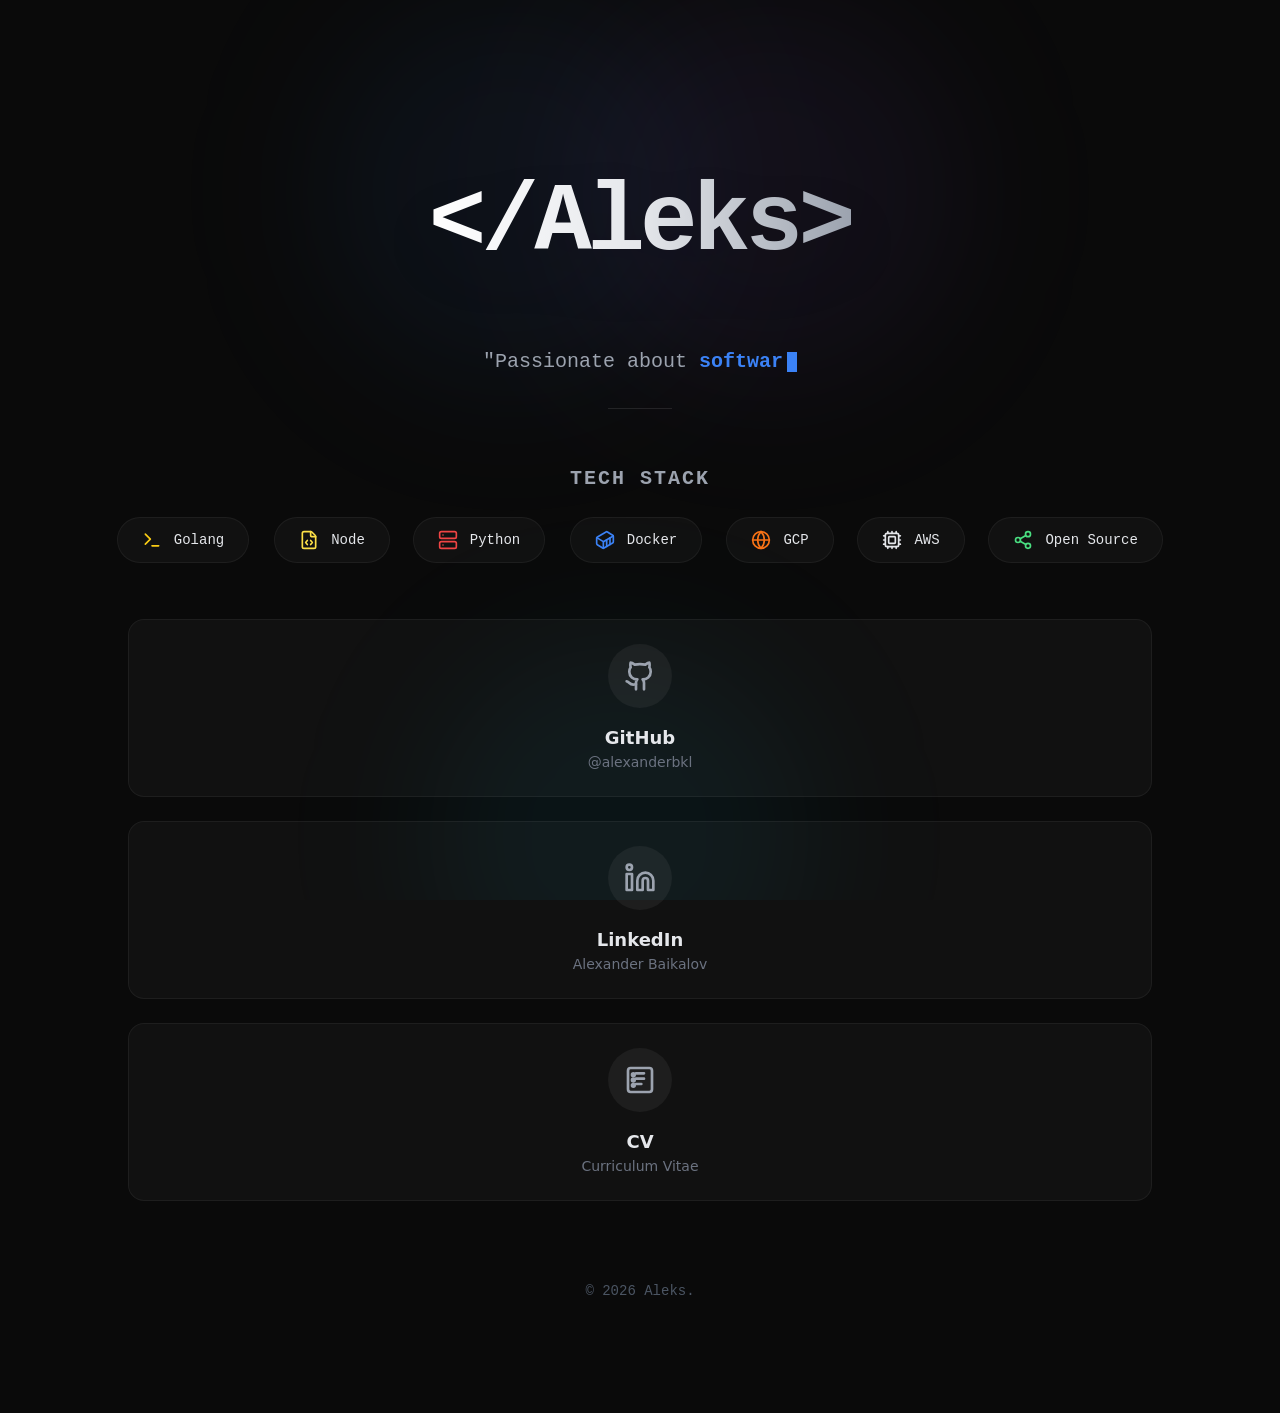
==== index.html @ 96518efe "newo test" ====
<!DOCTYPE html>
<html lang="es">

<head>
  <meta charset="UTF-8">
  <meta name="viewport" content="width=device-width, initial-scale=1.0">
  <title>Aleks Portfolio</title>
  <script type="module" crossorigin="" src="/assets/script.js"></script>
  <script src="https://static.newo.ai/newo-chat/web-chat.js" name="web-chat"
    data-client-secret="b5cf3642-c839-4ac0-8b54-b7b6371e38bf"></script>
  <link rel="stylesheet" crossorigin="" href="/assets/styles.css">
</head>

<body>
  <div id="root">
    <div
      class="min-h-screen w-full relative text-gray-100 selection:bg-primary/30 selection:text-white overflow-hidden font-sans">
      <div class="fixed inset-0 w-full h-full overflow-hidden -z-10 pointer-events-none">
        <div
          class="absolute top-0 left-1/4 w-96 h-96 bg-primary/20 rounded-full mix-blend-screen filter blur-3xl opacity-30 animate-blob">
        </div>
        <div
          class="absolute top-0 right-1/4 w-96 h-96 bg-secondary/20 rounded-full mix-blend-screen filter blur-3xl opacity-30 animate-blob animation-delay-2000">
        </div>
        <div
          class="absolute -bottom-32 left-1/3 w-96 h-96 bg-accent/20 rounded-full mix-blend-screen filter blur-3xl opacity-30 animate-blob animation-delay-4000">
        </div>
        <div
          class="absolute inset-0 bg-[url('https://grainy-gradients.vercel.app/noise.svg')] opacity-20 brightness-100 contrast-150">
        </div>
      </div>
      <main class="container mx-auto px-4 py-12 md:py-20 flex flex-col items-center min-h-screen">
        <div class="relative z-10 text-center max-w-4xl mx-auto animate-fade-in mb-8 mt-16 md:mt-24">
          <div class="flex flex-col items-center justify-center mb-6">
            <h1
              class="text-6xl md:text-8xl font-black tracking-tighter text-transparent bg-clip-text bg-gradient-to-r from-white via-gray-200 to-gray-400 font-mono filter drop-shadow-2xl">
              &lt;/Aleks&gt;</h1>
          </div>
          <div class="max-w-3xl mx-auto px-6 h-20 flex items-center justify-center">
            <div class="text-lg mt-auto md:text-xl font-light leading-relaxed"><span class="font-mono"><span
                  class="text-gray-400">"Passionate about </span><span class="text-primary font-bold">software architecture</span><span class="text-gray-400">, infrastructure </span><span
                  class="text-secondary font-bold">and everything that drives the tech world</span><span class="text-gray-400">."</span><span
                  class="animate-pulse inline-block w-2.5 h-5 bg-primary ml-1 align-middle"></span></span></div>
          </div>
        </div>
        <div class="w-16 h-px bg-white/10 mb-8"></div>
        <section class="w-full animate-slide-up relative z-10" style="animation-delay: 0.2s;">
          <div class="w-full py-6">
            <h3 class="text-xl font-semibold text-gray-400 mb-6 text-center uppercase tracking-widest text-sm font-mono">
              Tech Stack</h3>
            <div class="flex flex-wrap justify-center gap-4 md:gap-6">
              <div
                class="group relative flex items-center gap-3 px-6 py-3 rounded-full glass-card hover:bg-white/10 transition-all duration-300 hover:scale-105 cursor-default border-white/10"
                style="animation-delay: 0ms;"><svg xmlns="http://www.w3.org/2000/svg" width="24" height="24"
                  viewBox="0 0 24 24" fill="none" stroke="currentColor" stroke-width="2" stroke-linecap="round"
                  stroke-linejoin="round" class="lucide lucide-terminal w-5 h-5 text-yellow-400 group-hover:animate-pulse"
                  aria-hidden="true">
                  <path d="M12 19h8"></path>
                  <path d="m4 17 6-6-6-6"></path>
                </svg><span
                  class="text-gray-200 font-medium group-hover:text-white transition-colors font-mono text-sm">Python</span>
                <div
                  class="absolute inset-0 rounded-full bg-gradient-to-r from-transparent via-white/5 to-transparent opacity-0 group-hover:opacity-100 transition-opacity duration-500 pointer-events-none">
                </div>
              </div>
              <div
                class="group relative flex items-center gap-3 px-6 py-3 rounded-full glass-card hover:bg-white/10 transition-all duration-300 hover:scale-105 cursor-default border-white/10"
                style="animation-delay: 100ms;"><svg xmlns="http://www.w3.org/2000/svg" width="24" height="24"
                  viewBox="0 0 24 24" fill="none" stroke="currentColor" stroke-width="2" stroke-linecap="round"
                  stroke-linejoin="round"
                  class="lucide lucide-file-code w-5 h-5 text-yellow-300 group-hover:animate-pulse" aria-hidden="true">
                  <path
                    d="M6 22a2 2 0 0 1-2-2V4a2 2 0 0 1 2-2h8a2.4 2.4 0 0 1 1.704.706l3.588 3.588A2.4 2.4 0 0 1 20 8v12a2 2 0 0 1-2 2z">
                  </path>
                  <path d="M14 2v5a1 1 0 0 0 1 1h5"></path>
                  <path d="M10 12.5 8 15l2 2.5"></path>
                  <path d="m14 12.5 2 2.5-2 2.5"></path>
                </svg><span
                  class="text-gray-200 font-medium group-hover:text-white transition-colors font-mono text-sm">Javascript</span>
                <div
                  class="absolute inset-0 rounded-full bg-gradient-to-r from-transparent via-white/5 to-transparent opacity-0 group-hover:opacity-100 transition-opacity duration-500 pointer-events-none">
                </div>
              </div>
              <div
                class="group relative flex items-center gap-3 px-6 py-3 rounded-full glass-card hover:bg-white/10 transition-all duration-300 hover:scale-105 cursor-default border-white/10"
                style="animation-delay: 200ms;"><svg xmlns="http://www.w3.org/2000/svg" width="24" height="24"
                  viewBox="0 0 24 24" fill="none" stroke="currentColor" stroke-width="2" stroke-linecap="round"
                  stroke-linejoin="round" class="lucide lucide-globe w-5 h-5 text-orange-500 group-hover:animate-pulse"
                  aria-hidden="true">
                  <circle cx="12" cy="12" r="10"></circle>
                  <path d="M12 2a14.5 14.5 0 0 0 0 20 14.5 14.5 0 0 0 0-20"></path>
                  <path d="M2 12h20"></path>
                </svg><span
                  class="text-gray-200 font-medium group-hover:text-white transition-colors font-mono text-sm">Html</span>
                <div
                  class="absolute inset-0 rounded-full bg-gradient-to-r from-transparent via-white/5 to-transparent opacity-0 group-hover:opacity-100 transition-opacity duration-500 pointer-events-none">
                </div>
              </div>
              <div
                class="group relative flex items-center gap-3 px-6 py-3 rounded-full glass-card hover:bg-white/10 transition-all duration-300 hover:scale-105 cursor-default border-white/10"
                style="animation-delay: 300ms;"><svg xmlns="http://www.w3.org/2000/svg" width="24" height="24"
                  viewBox="0 0 24 24" fill="none" stroke="currentColor" stroke-width="2" stroke-linecap="round"
                  stroke-linejoin="round" class="lucide lucide-container w-5 h-5 text-blue-500 group-hover:animate-pulse"
                  aria-hidden="true">
                  <path
                    d="M22 7.7c0-.6-.4-1.2-.8-1.5l-6.3-3.9a1.72 1.72 0 0 0-1.7 0l-10.3 6c-.5.2-.9.8-.9 1.4v6.6c0 .5.4 1.2.8 1.5l6.3 3.9a1.72 1.72 0 0 0 1.7 0l10.3-6c.5-.3.9-1 .9-1.5Z">
                  </path>
                  <path d="M10 21.9V14L2.1 9.1"></path>
                  <path d="m10 14 11.9-6.9"></path>
                  <path d="M14 19.8v-8.1"></path>
                  <path d="M18 17.5V9.4"></path>
                </svg><span
                  class="text-gray-200 font-medium group-hover:text-white transition-colors font-mono text-sm">Docker</span>
                <div
                  class="absolute inset-0 rounded-full bg-gradient-to-r from-transparent via-white/5 to-transparent opacity-0 group-hover:opacity-100 transition-opacity duration-500 pointer-events-none">
                </div>
              </div>
              <div
                class="group relative flex items-center gap-3 px-6 py-3 rounded-full glass-card hover:bg-white/10 transition-all duration-300 hover:scale-105 cursor-default border-white/10"
                style="animation-delay: 400ms;"><svg xmlns="http://www.w3.org/2000/svg" width="24" height="24"
                  viewBox="0 0 24 24" fill="none" stroke="currentColor" stroke-width="2" stroke-linecap="round"
                  stroke-linejoin="round" class="lucide lucide-server w-5 h-5 text-red-500 group-hover:animate-pulse"
                  aria-hidden="true">
                  <rect width="20" height="8" x="2" y="2" rx="2" ry="2"></rect>
                  <rect width="20" height="8" x="2" y="14" rx="2" ry="2"></rect>
                  <line x1="6" x2="6.01" y1="6" y2="6"></line>
                  <line x1="6" x2="6.01" y1="18" y2="18"></line>
                </svg><span
                  class="text-gray-200 font-medium group-hover:text-white transition-colors font-mono text-sm">Golang</span>
                <div
                  class="absolute inset-0 rounded-full bg-gradient-to-r from-transparent via-white/5 to-transparent opacity-0 group-hover:opacity-100 transition-opacity duration-500 pointer-events-none">
                </div>
              </div>
              <div
                class="group relative flex items-center gap-3 px-6 py-3 rounded-full glass-card hover:bg-white/10 transition-all duration-300 hover:scale-105 cursor-default border-white/10"
                style="animation-delay: 500ms;"><svg xmlns="http://www.w3.org/2000/svg" width="24" height="24"
                  viewBox="0 0 24 24" fill="none" stroke="currentColor" stroke-width="2" stroke-linecap="round"
                  stroke-linejoin="round" class="lucide lucide-cpu w-5 h-5 text-gray-200 group-hover:animate-pulse"
                  aria-hidden="true">
                  <path d="M12 20v2"></path>
                  <path d="M12 2v2"></path>
                  <path d="M17 20v2"></path>
                  <path d="M17 2v2"></path>
                  <path d="M2 12h2"></path>
                  <path d="M2 17h2"></path>
                  <path d="M2 7h2"></path>
                  <path d="M20 12h2"></path>
                  <path d="M20 17h2"></path>
                  <path d="M20 7h2"></path>
                  <path d="M7 20v2"></path>
                  <path d="M7 2v2"></path>
                  <rect x="4" y="4" width="16" height="16" rx="2"></rect>
                  <rect x="8" y="8" width="8" height="8" rx="1"></rect>
                </svg><span
                  class="text-gray-200 font-medium group-hover:text-white transition-colors font-mono text-sm">Linux</span>
                <div
                  class="absolute inset-0 rounded-full bg-gradient-to-r from-transparent via-white/5 to-transparent opacity-0 group-hover:opacity-100 transition-opacity duration-500 pointer-events-none">
                </div>
              </div>
              <div
                class="group relative flex items-center gap-3 px-6 py-3 rounded-full glass-card hover:bg-white/10 transition-all duration-300 hover:scale-105 cursor-default border-white/10"
                style="animation-delay: 600ms;"><svg xmlns="http://www.w3.org/2000/svg" width="24" height="24"
                  viewBox="0 0 24 24" fill="none" stroke="currentColor" stroke-width="2" stroke-linecap="round"
                  stroke-linejoin="round"
                  class="lucide lucide-share2 lucide-share-2 w-5 h-5 text-green-400 group-hover:animate-pulse"
                  aria-hidden="true">
                  <circle cx="18" cy="5" r="3"></circle>
                  <circle cx="6" cy="12" r="3"></circle>
                  <circle cx="18" cy="19" r="3"></circle>
                  <line x1="8.59" x2="15.42" y1="13.51" y2="17.49"></line>
                  <line x1="15.41" x2="8.59" y1="6.51" y2="10.49"></line>
                </svg><span
                  class="text-gray-200 font-medium group-hover:text-white transition-colors font-mono text-sm">Open
                  Source</span>
                <div
                  class="absolute inset-0 rounded-full bg-gradient-to-r from-transparent via-white/5 to-transparent opacity-0 group-hover:opacity-100 transition-opacity duration-500 pointer-events-none">
                </div>
              </div>
            </div>
          </div>
        </section>
        <section class="w-full animate-slide-up mb-20 relative z-10" style="animation-delay: 0.4s;">
          <div class="flex justify-center">
            <div class="grid grid-cols-3 sm:grid-cols-3 lg:grid-cols-3 gap-6 mt-8"><a
                href="https://github.com/alexanderbkl" target="_blank" rel="noopener noreferrer"
                class="group glass-card p-6 rounded-2xl flex flex-col items-center justify-center gap-4 transition-all duration-300 border border-white/5 hover:border-gray-200 hover:shadow-gray-200/20 group-hover:text-gray-100 hover:-translate-y-1">
                <div class="p-4 rounded-full bg-white/5 group-hover:bg-white/10 transition-colors"><svg
                    xmlns="http://www.w3.org/2000/svg" width="24" height="24" viewBox="0 0 24 24" fill="none"
                    stroke="currentColor" stroke-width="2" stroke-linecap="round" stroke-linejoin="round"
                    class="lucide lucide-github w-8 h-8 text-gray-400 transition-colors duration-300" aria-hidden="true">
                    <path
                      d="M15 22v-4a4.8 4.8 0 0 0-1-3.5c3 0 6-2 6-5.5.08-1.25-.27-2.48-1-3.5.28-1.15.28-2.35 0-3.5 0 0-1 0-3 1.5-2.64-.5-5.36-.5-8 0C6 2 5 2 5 2c-.3 1.15-.3 2.35 0 3.5A5.403 5.403 0 0 0 4 9c0 3.5 3 5.5 6 5.5-.39.49-.68 1.05-.85 1.65-.17.6-.22 1.23-.15 1.85v4">
                    </path>
                    <path d="M9 18c-4.51 2-5-2-7-2"></path>
                  </svg></div>
                <div class="text-center">
                  <h3 class="text-lg font-bold text-gray-200 group-hover:text-white">GitHub</h3>
                  <p class="text-sm text-gray-500 group-hover:text-gray-400">Aleks</p>
                </div><svg xmlns="http://www.w3.org/2000/svg" width="24" height="24" viewBox="0 0 24 24" fill="none"
                  stroke="currentColor" stroke-width="2" stroke-linecap="round" stroke-linejoin="round"
                  class="lucide lucide-external-link w-4 h-4 text-gray-600 absolute top-4 right-4 opacity-0 group-hover:opacity-100 transition-opacity"
                  aria-hidden="true">
                  <path d="M15 3h6v6"></path>
                  <path d="M10 14 21 3"></path>
                  <path d="M18 13v6a2 2 0 0 1-2 2H5a2 2 0 0 1-2-2V8a2 2 0 0 1 2-2h6"></path>
                </svg>
              </a><a href="https://www.linkedin.com/in/alexanderbkl/" target="_blank" rel="noopener noreferrer"
                class="group glass-card p-6 rounded-2xl flex flex-col items-center justify-center gap-4 transition-all duration-300 border border-white/5 hover:border-blue-500 hover:shadow-blue-500/20 group-hover:text-blue-500 hover:-translate-y-1">
                <div class="p-4 rounded-full bg-white/5 group-hover:bg-white/10 transition-colors"><svg
                    xmlns="http://www.w3.org/2000/svg" width="24" height="24" viewBox="0 0 24 24" fill="none"
                    stroke="currentColor" stroke-width="2" stroke-linecap="round" stroke-linejoin="round"
                    class="lucide lucide-linkedin w-8 h-8 text-gray-400 transition-colors duration-300"
                    aria-hidden="true">
                    <path d="M16 8a6 6 0 0 1 6 6v7h-4v-7a2 2 0 0 0-2-2 2 2 0 0 0-2 2v7h-4v-7a6 6 0 0 1 6-6z"></path>
                    <rect width="4" height="12" x="2" y="9"></rect>
                    <circle cx="4" cy="4" r="2"></circle>
                  </svg></div>
                <div class="text-center">
                  <h3 class="text-lg font-bold text-gray-200 group-hover:text-white">LinkedIn</h3>
                  <p class="text-sm text-gray-500 group-hover:text-gray-400">Alexander Baikalov</p>
                  </div><svg xmlns="http://www.w3.org/2000/svg" width="24" height="24" viewBox="0 0 24 24" fill="none"
                    stroke="currentColor" stroke-width="2" stroke-linecap="round" stroke-linejoin="round"
                    class="lucide lucide-external-link w-4 h-4 text-gray-600 absolute top-4 right-4 opacity-0 group-hover:opacity-100 transition-opacity"
                    aria-hidden="true">
                    <path d="M15 3h6v6"></path>
                    <path d="M10 14 21 3"></path>
                    <path d="M18 13v6a2 2 0 0 1-2 2H5a2 2 0 0 1-2-2V8a2 2 0 0 1 2-2h6"></path>
                  </svg>
                  </a>
                  <a href="https://alexanderbkl.github.io/cv/" target="_blank" rel="noopener noreferrer"
                    class="group glass-card p-6 rounded-2xl flex flex-col items-center justify-center gap-4 transition-all duration-300 border border-white/5 hover:border-blue-500 hover:shadow-blue-500/20 group-hover:text-blue-500 hover:-translate-y-1">
                    <div class="p-4 rounded-full bg-white/5 group-hover:bg-white/10 transition-colors"><svg
                        xmlns="http://www.w3.org/2000/svg" width="24" height="24" viewBox="0 0 24 24" fill="none" stroke="currentColor"
                        stroke-width="2" stroke-linecap="round" stroke-linejoin="round"
                        class="lucide lucide-cv w-8 h-8 text-gray-400 transition-colors duration-300" aria-hidden="true">
                        <path d="M16 8a6 6 0 0 1 6 6v7h-4v-7a2 2 0 0 0-2-2 2 2 0 0 0-2 2v7h-4v-7a6 6 0 0 1 6-6z"></path>
                        <rect width="4" height="12" x="2" y="9"></rect>
                        <circle cx="4" cy="4" r="2"></circle>
                      </svg></div>
                    <div class="text-center">
                      <h3 class="text-lg font-bold text-gray-200 group-hover:text-white">CV</h3>
                      <p class="text-sm text-gray-500 group-hover:text-gray-400">Alexander Baikalov</p>
                </div><svg xmlns="http://www.w3.org/2000/svg" width="24" height="24" viewBox="0 0 24 24" fill="none"
                  stroke="currentColor" stroke-width="2" stroke-linecap="round" stroke-linejoin="round"
                  class="lucide lucide-external-link w-4 h-4 text-gray-600 absolute top-4 right-4 opacity-0 group-hover:opacity-100 transition-opacity"
                  aria-hidden="true">
                  <path d="M15 3h6v6"></path>
                  <path d="M10 14 21 3"></path>
                  <path d="M18 13v6a2 2 0 0 1-2 2H5a2 2 0 0 1-2-2V8a2 2 0 0 1 2-2h6"></path>
                </svg>
              </a>
              </div>
          </div>
        </section>
        <footer class="text-center text-gray-600 text-sm mt-auto pb-8 relative z-10 font-mono">
          <p>© 2026 Aleks.</p>
        </footer>
      </main>
    </div>
  </div>
  
  </body>

</html>
---- assets/styles.css ----
*,:before,:after {
    --tw-border-spacing-x: 0;
    --tw-border-spacing-y: 0;
    --tw-translate-x: 0;
    --tw-translate-y: 0;
    --tw-rotate: 0;
    --tw-skew-x: 0;
    --tw-skew-y: 0;
    --tw-scale-x: 1;
    --tw-scale-y: 1;
    --tw-pan-x: ;
    --tw-pan-y: ;
    --tw-pinch-zoom: ;
    --tw-scroll-snap-strictness: proximity;
    --tw-gradient-from-position: ;
    --tw-gradient-via-position: ;
    --tw-gradient-to-position: ;
    --tw-ordinal: ;
    --tw-slashed-zero: ;
    --tw-numeric-figure: ;
    --tw-numeric-spacing: ;
    --tw-numeric-fraction: ;
    --tw-ring-inset: ;
    --tw-ring-offset-width: 0px;
    --tw-ring-offset-color: #fff;
    --tw-ring-color: rgb(59 130 246 / .5);
    --tw-ring-offset-shadow: 0 0 #0000;
    --tw-ring-shadow: 0 0 #0000;
    --tw-shadow: 0 0 #0000;
    --tw-shadow-colored: 0 0 #0000;
    --tw-blur: ;
    --tw-brightness: ;
    --tw-contrast: ;
    --tw-grayscale: ;
    --tw-hue-rotate: ;
    --tw-invert: ;
    --tw-saturate: ;
    --tw-sepia: ;
    --tw-drop-shadow: ;
    --tw-backdrop-blur: ;
    --tw-backdrop-brightness: ;
    --tw-backdrop-contrast: ;
    --tw-backdrop-grayscale: ;
    --tw-backdrop-hue-rotate: ;
    --tw-backdrop-invert: ;
    --tw-backdrop-opacity: ;
    --tw-backdrop-saturate: ;
    --tw-backdrop-sepia: ;
    --tw-contain-size: ;
    --tw-contain-layout: ;
    --tw-contain-paint: ;
    --tw-contain-style:
}

::backdrop {
    --tw-border-spacing-x: 0;
    --tw-border-spacing-y: 0;
    --tw-translate-x: 0;
    --tw-translate-y: 0;
    --tw-rotate: 0;
    --tw-skew-x: 0;
    --tw-skew-y: 0;
    --tw-scale-x: 1;
    --tw-scale-y: 1;
    --tw-pan-x: ;
    --tw-pan-y: ;
    --tw-pinch-zoom: ;
    --tw-scroll-snap-strictness: proximity;
    --tw-gradient-from-position: ;
    --tw-gradient-via-position: ;
    --tw-gradient-to-position: ;
    --tw-ordinal: ;
    --tw-slashed-zero: ;
    --tw-numeric-figure: ;
    --tw-numeric-spacing: ;
    --tw-numeric-fraction: ;
    --tw-ring-inset: ;
    --tw-ring-offset-width: 0px;
    --tw-ring-offset-color: #fff;
    --tw-ring-color: rgb(59 130 246 / .5);
    --tw-ring-offset-shadow: 0 0 #0000;
    --tw-ring-shadow: 0 0 #0000;
    --tw-shadow: 0 0 #0000;
    --tw-shadow-colored: 0 0 #0000;
    --tw-blur: ;
    --tw-brightness: ;
    --tw-contrast: ;
    --tw-grayscale: ;
    --tw-hue-rotate: ;
    --tw-invert: ;
    --tw-saturate: ;
    --tw-sepia: ;
    --tw-drop-shadow: ;
    --tw-backdrop-blur: ;
    --tw-backdrop-brightness: ;
    --tw-backdrop-contrast: ;
    --tw-backdrop-grayscale: ;
    --tw-backdrop-hue-rotate: ;
    --tw-backdrop-invert: ;
    --tw-backdrop-opacity: ;
    --tw-backdrop-saturate: ;
    --tw-backdrop-sepia: ;
    --tw-contain-size: ;
    --tw-contain-layout: ;
    --tw-contain-paint: ;
    --tw-contain-style:
}

*,:before,:after {
    box-sizing: border-box;
    border-width: 0;
    border-style: solid;
    border-color: #e5e7eb
}

:before,:after {
    --tw-content: ""
}

html,:host {
    line-height: 1.5;
    -webkit-text-size-adjust: 100%;
    -moz-tab-size: 4;
    -o-tab-size: 4;
    tab-size: 4;
    font-family: ui-sans-serif,system-ui,sans-serif,"Apple Color Emoji","Segoe UI Emoji",Segoe UI Symbol,"Noto Color Emoji";
    font-feature-settings: normal;
    font-variation-settings: normal;
    -webkit-tap-highlight-color: transparent
}

body {
    margin: 0;
    line-height: inherit
}

hr {
    height: 0;
    color: inherit;
    border-top-width: 1px
}

abbr:where([title]) {
    -webkit-text-decoration: underline dotted;
    text-decoration: underline dotted
}

h1,h2,h3,h4,h5,h6 {
    font-size: inherit;
    font-weight: inherit
}

a {
    color: inherit;
    text-decoration: inherit
}

b,strong {
    font-weight: bolder
}

code,kbd,samp,pre {
    font-family: ui-monospace,SFMono-Regular,Menlo,Monaco,Consolas,Liberation Mono,Courier New,monospace;
    font-feature-settings: normal;
    font-variation-settings: normal;
    font-size: 1em
}

small {
    font-size: 80%
}

sub,sup {
    font-size: 75%;
    line-height: 0;
    position: relative;
    vertical-align: baseline
}

sub {
    bottom: -.25em
}

sup {
    top: -.5em
}

table {
    text-indent: 0;
    border-color: inherit;
    border-collapse: collapse
}

button,input,optgroup,select,textarea {
    font-family: inherit;
    font-feature-settings: inherit;
    font-variation-settings: inherit;
    font-size: 100%;
    font-weight: inherit;
    line-height: inherit;
    letter-spacing: inherit;
    color: inherit;
    margin: 0;
    padding: 0
}

button,select {
    text-transform: none
}

button,input:where([type=button]),input:where([type=reset]),input:where([type=submit]) {
    -webkit-appearance: button;
    background-color: transparent;
    background-image: none
}

:-moz-focusring {
    outline: auto
}

:-moz-ui-invalid {
    box-shadow: none
}

progress {
    vertical-align: baseline
}

::-webkit-inner-spin-button,::-webkit-outer-spin-button {
    height: auto
}

[type=search] {
    -webkit-appearance: textfield;
    outline-offset: -2px
}

::-webkit-search-decoration {
    -webkit-appearance: none
}

::-webkit-file-upload-button {
    -webkit-appearance: button;
    font: inherit
}

summary {
    display: list-item
}

blockquote,dl,dd,h1,h2,h3,h4,h5,h6,hr,figure,p,pre {
    margin: 0
}

fieldset {
    margin: 0;
    padding: 0
}

legend {
    padding: 0
}

ol,ul,menu {
    list-style: none;
    margin: 0;
    padding: 0
}

dialog {
    padding: 0
}

textarea {
    resize: vertical
}

input::-moz-placeholder,textarea::-moz-placeholder {
    opacity: 1;
    color: #9ca3af
}

input::placeholder,textarea::placeholder {
    opacity: 1;
    color: #9ca3af
}

button,[role=button] {
    cursor: pointer
}

:disabled {
    cursor: default
}

img,svg,video,canvas,audio,iframe,embed,object {
    display: block;
    vertical-align: middle
}

img,video {
    max-width: 100%;
    height: auto
}

[hidden]:where(:not([hidden=until-found])) {
    display: none
}

.container {
    width: 100%
}

@media(min-width: 640px) {
    .container {
        max-width:640px
    }
}

@media(min-width: 768px) {
    .container {
        max-width:768px
    }
}

@media(min-width: 1024px) {
    .container {
        max-width:1024px
    }
}

@media(min-width: 1280px) {
    .container {
        max-width:1280px
    }
}

@media(min-width: 1536px) {
    .container {
        max-width:1536px
    }
}

.pointer-events-none {
    pointer-events: none
}

.fixed {
    position: fixed
}

.absolute {
    position: absolute
}

.relative {
    position: relative
}

.inset-0 {
    top: 0;
    right: 0;
    bottom: 0;
    left: 0
}

.-bottom-32 {
    bottom: -8rem
}

.left-1\/3 {
    left: 33.333333%
}

.left-1\/4 {
    left: 25%
}

.right-1\/4 {
    right: 25%
}

.right-4 {
    right: 1rem
}

.top-0 {
    top: 0
}

.top-4 {
    top: 1rem
}

.-z-10 {
    z-index: -10
}

.z-10 {
    z-index: 10
}

.mx-auto {
    margin-left: auto;
    margin-right: auto
}

.mb-20 {
    margin-bottom: 5rem
}

.mb-6 {
    margin-bottom: 1.5rem
}

.mb-8 {
    margin-bottom: 2rem
}

.ml-1 {
    margin-left: .25rem
}

.mt-16 {
    margin-top: 4rem
}

.mt-8 {
    margin-top: 2rem
}

.mt-auto {
    margin-top: auto
}

.inline-block {
    display: inline-block
}

.flex {
    display: flex
}

.grid {
    display: grid
}

.h-20 {
    height: 5rem
}

.h-4 {
    height: 1rem
}

.h-5 {
    height: 1.25rem
}

.h-8 {
    height: 2rem
}

.h-96 {
    height: 24rem
}

.h-full {
    height: 100%
}

.h-px {
    height: 1px
}

.min-h-screen {
    min-height: 100vh
}

.w-16 {
    width: 4rem
}

.w-2\.5 {
    width: .625rem
}

.w-4 {
    width: 1rem
}

.w-5 {
    width: 1.25rem
}

.w-8 {
    width: 2rem
}

.w-96 {
    width: 24rem
}

.w-full {
    width: 100%
}

.max-w-3xl {
    max-width: 48rem
}

.max-w-4xl {
    max-width: 56rem
}

.max-w-5xl {
    max-width: 64rem
}

@keyframes blob {
    0% {
        transform: translate(0) scale(1)
    }

    33% {
        transform: translate(30px,-50px) scale(1.1)
    }

    66% {
        transform: translate(-20px,20px) scale(.9)
    }

    to {
        transform: translate(0) scale(1)
    }
}

.animate-blob {
    animation: blob 7s infinite
}

@keyframes fadeIn {
    0% {
        opacity: 0
    }

    to {
        opacity: 1
    }
}

.animate-fade-in {
    animation: fadeIn .8s ease-out forwards
}

.animate-pulse {
    animation: pulse 2s cubic-bezier(.4,0,.6,1) infinite
}

@keyframes slideUp {
    0% {
        opacity: 0;
        transform: translateY(20px)
    }

    to {
        opacity: 1;
        transform: translateY(0)
    }
}

.animate-slide-up {
    animation: slideUp .8s ease-out forwards
}

.cursor-default {
    cursor: default
}

.grid-cols-1 {
    grid-template-columns: repeat(1,minmax(0,1fr))
}

.flex-col {
    flex-direction: column
}

.flex-wrap {
    flex-wrap: wrap
}

.items-center {
    align-items: center
}

.justify-center {
    justify-content: center
}

.gap-3 {
    gap: .75rem
}

.gap-4 {
    gap: 1rem
}

.gap-6 {
    gap: 1.5rem
}

.overflow-hidden {
    overflow: hidden
}

.rounded-2xl {
    border-radius: 1rem
}

.rounded-full {
    border-radius: 9999px
}

.border {
    border-width: 1px
}

.border-white\/10 {
    border-color: #ffffff1a
}

.border-white\/5 {
    border-color: #ffffff0d
}

.bg-accent\/20 {
    background-color: #06b6d433
}

.bg-primary {
    --tw-bg-opacity: 1;
    background-color: rgb(59 130 246 / var(--tw-bg-opacity, 1))
}

.bg-primary\/20 {
    background-color: #3b82f633
}

.bg-secondary\/20 {
    background-color: #8b5cf633
}

.bg-white\/10 {
    background-color: #ffffff1a
}

.bg-white\/5 {
    background-color: #ffffff0d
}

.bg-\[url\(\'https\:\/\/grainy-gradients\.vercel\.app\/noise\.svg\'\)\]{background-image:url(https://grainy-gradients.vercel.app/noise.svg)}.bg-gradient-to-r{background-image:linear-gradient(to right,var(--tw-gradient-stops))}.from-transparent{--tw-gradient-from: transparent var(--tw-gradient-from-position);--tw-gradient-to: rgb(0 0 0 / 0) var(--tw-gradient-to-position);--tw-gradient-stops: var(--tw-gradient-from), var(--tw-gradient-to)}.from-white{--tw-gradient-from: #fff var(--tw-gradient-from-position);--tw-gradient-to: rgb(255 255 255 / 0) var(--tw-gradient-to-position);--tw-gradient-stops: var(--tw-gradient-from), var(--tw-gradient-to)}.via-gray-200{--tw-gradient-to: rgb(229 231 235 / 0) var(--tw-gradient-to-position);--tw-gradient-stops: var(--tw-gradient-from), #e5e7eb var(--tw-gradient-via-position), var(--tw-gradient-to)}.via-white\/5{--tw-gradient-to: rgb(255 255 255 / 0) var(--tw-gradient-to-position);--tw-gradient-stops: var(--tw-gradient-from), rgb(255 255 255 / .05) var(--tw-gradient-via-position), var(--tw-gradient-to)}.to-gray-400{--tw-gradient-to: #9ca3af var(--tw-gradient-to-position)}.to-transparent{--tw-gradient-to: transparent var(--tw-gradient-to-position)}.bg-clip-text{-webkit-background-clip:text;background-clip:text}.p-4{padding:1rem}.p-6{padding:1.5rem}.px-4{padding-left:1rem;padding-right:1rem}.px-6{padding-left:1.5rem;padding-right:1.5rem}.py-12{padding-top:3rem;padding-bottom:3rem}.py-3{padding-top:.75rem;padding-bottom:.75rem}.py-6{padding-top:1.5rem;padding-bottom:1.5rem}.pb-8{padding-bottom:2rem}.text-center{text-align:center}.align-middle{vertical-align:middle}.font-mono{font-family:ui-monospace,SFMono-Regular,Menlo,Monaco,Consolas,Liberation Mono,Courier New,monospace}.font-sans{font-family:ui-sans-serif,system-ui,sans-serif,"Apple Color Emoji","Segoe UI Emoji",Segoe UI Symbol,"Noto Color Emoji"}.text-6xl{font-size:3.75rem;line-height:1}.text-lg{font-size:1.125rem;line-height:1.75rem}.text-sm{font-size:.875rem;line-height:1.25rem}.text-xl{font-size:1.25rem;line-height:1.75rem}.font-black{font-weight:900}.font-bold{font-weight:700}.font-light{font-weight:300}.font-medium{font-weight:500}.font-semibold{font-weight:600}.uppercase{text-transform:uppercase}.leading-relaxed{line-height:1.625}.tracking-tighter{letter-spacing:-.05em}.tracking-widest{letter-spacing:.1em}.text-accent{--tw-text-opacity: 1;color:rgb(6 182 212 / var(--tw-text-opacity, 1))}.text-blue-500{--tw-text-opacity: 1;color:rgb(59 130 246 / var(--tw-text-opacity, 1))}.text-gray-100{--tw-text-opacity: 1;color:rgb(243 244 246 / var(--tw-text-opacity, 1))}.text-gray-200{--tw-text-opacity: 1;color:rgb(229 231 235 / var(--tw-text-opacity, 1))}.text-gray-400{--tw-text-opacity: 1;color:rgb(156 163 175 / var(--tw-text-opacity, 1))}.text-gray-500{--tw-text-opacity: 1;color:rgb(107 114 128 / var(--tw-text-opacity, 1))}.text-gray-600{--tw-text-opacity: 1;color:rgb(75 85 99 / var(--tw-text-opacity, 1))}.text-green-400{--tw-text-opacity: 1;color:rgb(74 222 128 / var(--tw-text-opacity, 1))}.text-orange-500{--tw-text-opacity: 1;color:rgb(249 115 22 / var(--tw-text-opacity, 1))}.text-primary{--tw-text-opacity: 1;color:rgb(59 130 246 / var(--tw-text-opacity, 1))}.text-red-500{--tw-text-opacity: 1;color:rgb(239 68 68 / var(--tw-text-opacity, 1))}.text-secondary{--tw-text-opacity: 1;color:rgb(139 92 246 / var(--tw-text-opacity, 1))}.text-transparent{color:transparent}.text-yellow-300{--tw-text-opacity: 1;color:rgb(253 224 71 / var(--tw-text-opacity, 1))}.text-yellow-400{--tw-text-opacity: 1;color:rgb(250 204 21 / var(--tw-text-opacity, 1))}.opacity-0{opacity:0}.opacity-20{opacity:.2}.opacity-30{opacity:.3}.mix-blend-screen{mix-blend-mode:screen}.blur-3xl{--tw-blur: blur(64px);filter:var(--tw-blur) var(--tw-brightness) var(--tw-contrast) var(--tw-grayscale) var(--tw-hue-rotate) var(--tw-invert) var(--tw-saturate) var(--tw-sepia) var(--tw-drop-shadow)}.brightness-100{--tw-brightness: brightness(1);filter:var(--tw-blur) var(--tw-brightness) var(--tw-contrast) var(--tw-grayscale) var(--tw-hue-rotate) var(--tw-invert) var(--tw-saturate) var(--tw-sepia) var(--tw-drop-shadow)}.contrast-150{--tw-contrast: contrast(1.5);filter:var(--tw-blur) var(--tw-brightness) var(--tw-contrast) var(--tw-grayscale) var(--tw-hue-rotate) var(--tw-invert) var(--tw-saturate) var(--tw-sepia) var(--tw-drop-shadow)}.drop-shadow-2xl{--tw-drop-shadow: drop-shadow(0 25px 25px rgb(0 0 0 / .15));filter:var(--tw-blur) var(--tw-brightness) var(--tw-contrast) var(--tw-grayscale) var(--tw-hue-rotate) var(--tw-invert) var(--tw-saturate) var(--tw-sepia) var(--tw-drop-shadow)}.filter{filter:var(--tw-blur) var(--tw-brightness) var(--tw-contrast) var(--tw-grayscale) var(--tw-hue-rotate) var(--tw-invert) var(--tw-saturate) var(--tw-sepia) var(--tw-drop-shadow)}.transition-all{transition-property:all;transition-timing-function:cubic-bezier(.4,0,.2,1);transition-duration:.15s}.transition-colors{transition-property:color,background-color,border-color,text-decoration-color,fill,stroke;transition-timing-function:cubic-bezier(.4,0,.2,1);transition-duration:.15s}.transition-opacity{transition-property:opacity;transition-timing-function:cubic-bezier(.4,0,.2,1);transition-duration:.15s}.duration-300{transition-duration:.3s}.duration-500{transition-duration:.5s}body{background-color:#0a0a0a;color:#fff;font-family:Inter,sans-serif}.glass-card{background:#ffffff08;-webkit-backdrop-filter:blur(10px);backdrop-filter:blur(10px);border:1px solid rgba(255,255,255,.05)}.selection\:bg-primary\/30 *::-moz-selection{background-color:#3b82f64d}.selection\:bg-primary\/30 *::selection{background-color:#3b82f64d}.selection\:text-white *::-moz-selection{--tw-text-opacity: 1;color:rgb(255 255 255 / var(--tw-text-opacity, 1))}.selection\:text-white *::selection{--tw-text-opacity: 1;color:rgb(255 255 255 / var(--tw-text-opacity, 1))}.selection\:bg-primary\/30::-moz-selection{background-color:#3b82f64d}.selection\:bg-primary\/30::selection{background-color:#3b82f64d}.selection\:text-white::-moz-selection{--tw-text-opacity: 1;color:rgb(255 255 255 / var(--tw-text-opacity, 1))}.selection\:text-white::selection{--tw-text-opacity: 1;color:rgb(255 255 255 / var(--tw-text-opacity, 1))}.hover\:-translate-y-1:hover{--tw-translate-y: -.25rem;transform:translate(var(--tw-translate-x),var(--tw-translate-y)) rotate(var(--tw-rotate)) skew(var(--tw-skew-x)) skewY(var(--tw-skew-y)) scaleX(var(--tw-scale-x)) scaleY(var(--tw-scale-y))}.hover\:scale-105:hover{--tw-scale-x: 1.05;--tw-scale-y: 1.05;transform:translate(var(--tw-translate-x),var(--tw-translate-y)) rotate(var(--tw-rotate)) skew(var(--tw-skew-x)) skewY(var(--tw-skew-y)) scaleX(var(--tw-scale-x)) scaleY(var(--tw-scale-y))}.hover\:border-blue-500:hover{--tw-border-opacity: 1;border-color:rgb(59 130 246 / var(--tw-border-opacity, 1))}.hover\:border-gray-200:hover{--tw-border-opacity: 1;border-color:rgb(229 231 235 / var(--tw-border-opacity, 1))}.hover\:border-pink-500:hover{--tw-border-opacity: 1;border-color:rgb(236 72 153 / var(--tw-border-opacity, 1))}.hover\:border-red-500:hover{--tw-border-opacity: 1;border-color:rgb(239 68 68 / var(--tw-border-opacity, 1))}.hover\:bg-white\/10:hover{background-color:#ffffff1a}.hover\:shadow-blue-500\/20:hover{--tw-shadow-color: rgb(59 130 246 / .2);--tw-shadow: var(--tw-shadow-colored)}.hover\:shadow-gray-200\/20:hover{--tw-shadow-color: rgb(229 231 235 / .2);--tw-shadow: var(--tw-shadow-colored)}.hover\:shadow-pink-500\/20:hover{--tw-shadow-color: rgb(236 72 153 / .2);--tw-shadow: var(--tw-shadow-colored)}.hover\:shadow-red-500\/20:hover{--tw-shadow-color: rgb(239 68 68 / .2);--tw-shadow: var(--tw-shadow-colored)}@keyframes pulse{50%{opacity:.5}}.group:hover .group-hover\:animate-pulse{animation:pulse 2s cubic-bezier(.4,0,.6,1) infinite}.group:hover .group-hover\:bg-white\/10{background-color:#ffffff1a}.group:hover .group-hover\:text-blue-500{--tw-text-opacity: 1;color:rgb(59 130 246 / var(--tw-text-opacity, 1))}.group:hover .group-hover\:text-gray-100{--tw-text-opacity: 1;color:rgb(243 244 246 / var(--tw-text-opacity, 1))}.group:hover .group-hover\:text-gray-400{--tw-text-opacity: 1;color:rgb(156 163 175 / var(--tw-text-opacity, 1))}.group:hover .group-hover\:text-pink-500{--tw-text-opacity: 1;color:rgb(236 72 153 / var(--tw-text-opacity, 1))}.group:hover .group-hover\:text-red-500{--tw-text-opacity: 1;color:rgb(239 68 68 / var(--tw-text-opacity, 1))}.group:hover .group-hover\:text-white{--tw-text-opacity: 1;color:rgb(255 255 255 / var(--tw-text-opacity, 1))}.group:hover .group-hover\:opacity-100{opacity:1}@media(min-width:640px){.sm\:grid-cols-2{grid-template-columns:repeat(2,minmax(0,1fr))}}@media(min-width:768px){.md\:mt-24{margin-top:6rem}.md\:gap-6{gap:1.5rem}.md\:py-20{padding-top:5rem;padding-bottom:5rem}.md\:text-8xl{font-size:6rem;line-height:1}.md\:text-xl{font-size:1.25rem;line-height:1.75rem}}@media(min-width:1024px){.lg\:grid-cols-4{grid-template-columns:repeat(4,minmax(0,1fr))}}
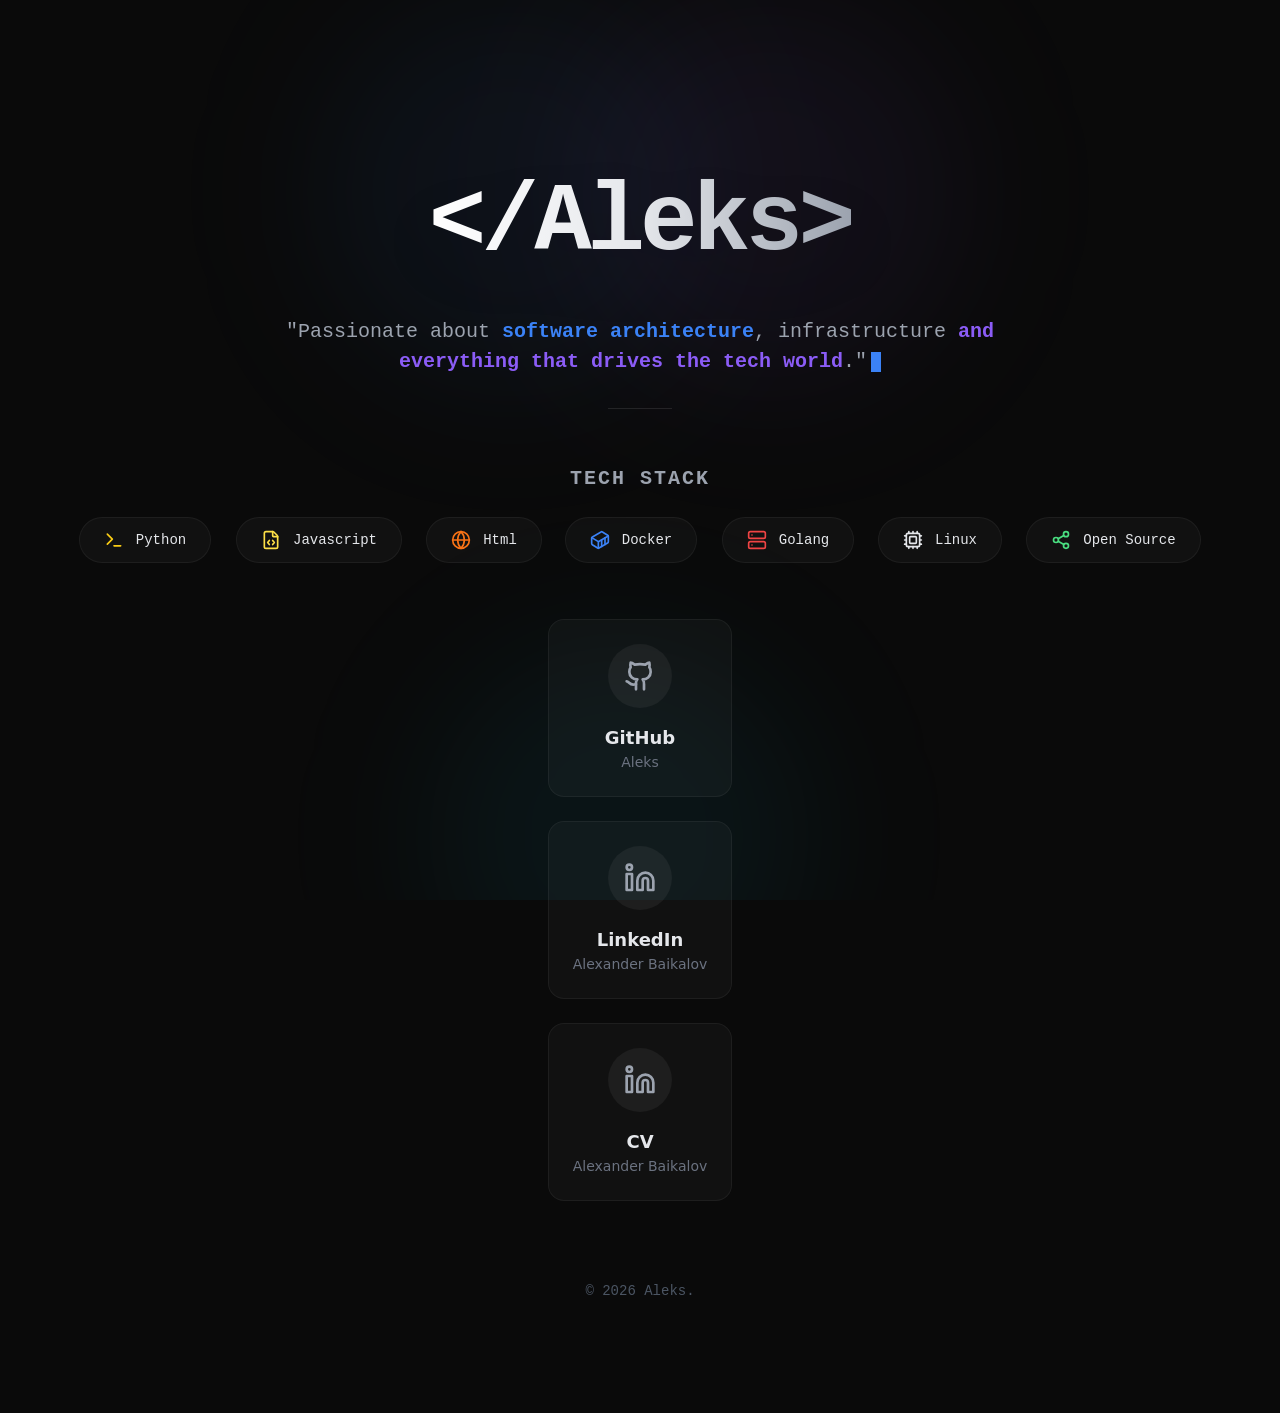
==== commit b9279f83: "create chatbot file" ====
--- a/index.html
+++ b/index.html
@@ -5,9 +5,6 @@
   <meta charset="UTF-8">
   <meta name="viewport" content="width=device-width, initial-scale=1.0">
   <title>Aleks Portfolio</title>
-  <script type="module" crossorigin="" src="/assets/script.js"></script>
-  <script src="https://static.newo.ai/newo-chat/web-chat.js" name="web-chat"
-    data-client-secret="b5cf3642-c839-4ac0-8b54-b7b6371e38bf"></script>
   <link rel="stylesheet" crossorigin="" href="/assets/styles.css">
 </head>
 
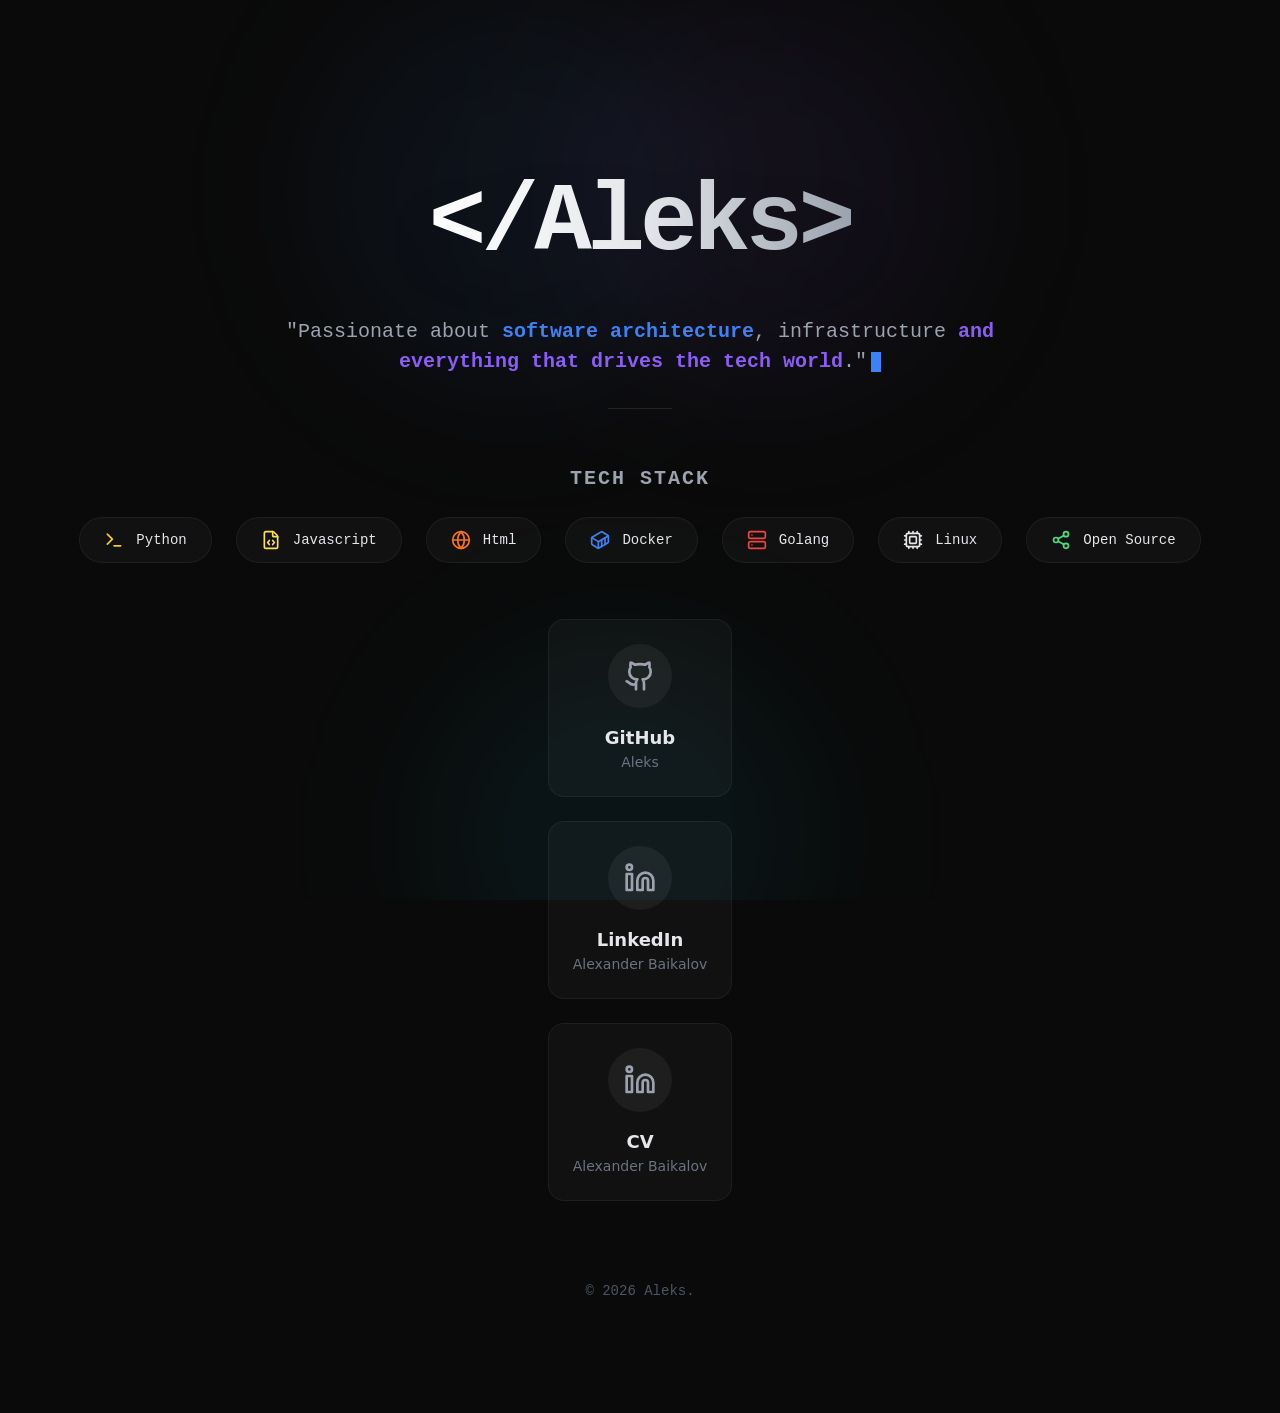
==== commit f9a5b4fa: "impact" ====
--- a/index.html
+++ b/index.html
@@ -6,6 +6,7 @@
   <meta name="viewport" content="width=device-width, initial-scale=1.0">
   <title>Aleks Portfolio</title>
   <link rel="stylesheet" crossorigin="" href="/assets/styles.css">
+  <meta name='impact-site-verification' value='93f9af2f-45cc-45b1-acfc-580d29d84100'>
 </head>
 
 <body>
@@ -258,4 +259,4 @@
   
   </body>
 
-</html>+</html>
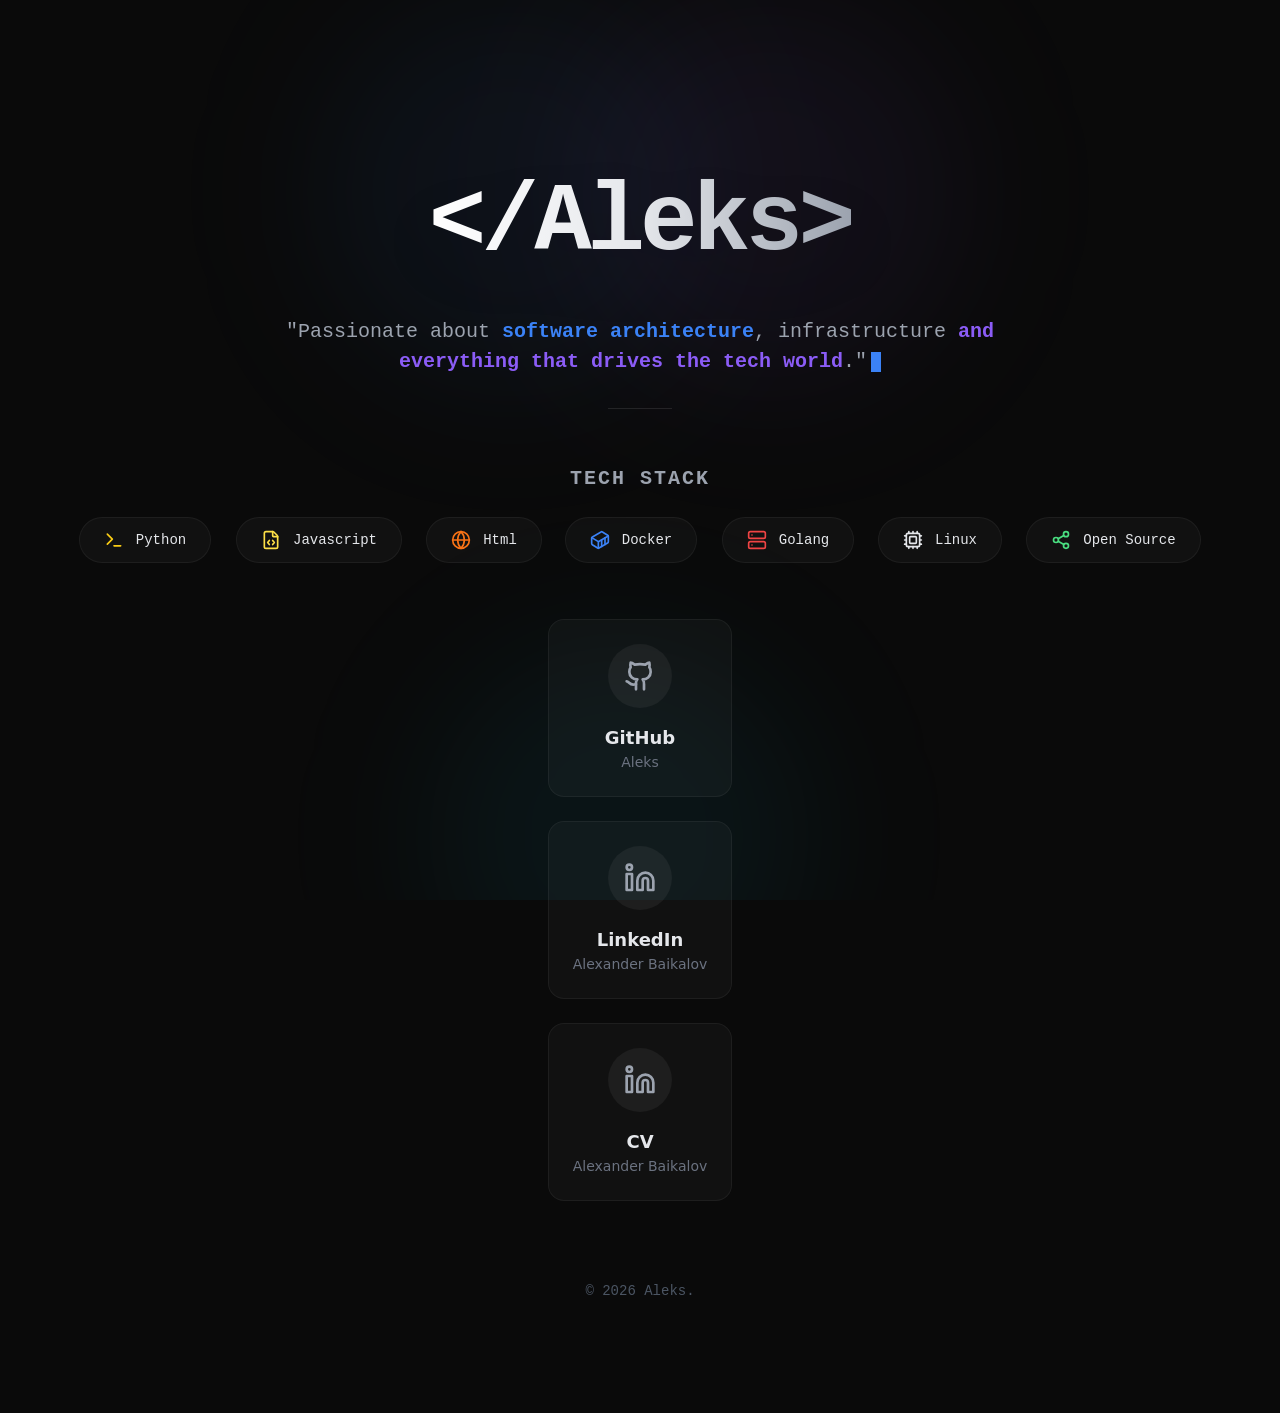
==== commit 0b54a044: "add seo and favicon" ====
--- a/index.html
+++ b/index.html
@@ -5,6 +5,20 @@
   <meta charset="UTF-8">
   <meta name="viewport" content="width=device-width, initial-scale=1.0">
   <title>Aleks Portfolio</title>
+  <link rel="apple-touch-icon" sizes="180x180" href="/icons/apple-touch-icon.png">
+  <link rel="icon" type="image/png" sizes="32x32" href="/icons/favicon-32x32.png">
+  <link rel="icon" type="image/png" sizes="16x16" href="/icons/favicon-16x16.png">
+  <link rel="manifest" href="/icons/site.webmanifest">
+  <meta property="og:type" content="website">
+  <meta property="og:url" content="https://alexanderbkl.github.io/">
+  <meta property="og:title" content="Alexander BKL | Backend Developer • Data Science / AI">
+  <meta property="og:description" content="Personal portfolio showcasing specialized backend architecture, decentralized systems, and data-driven solutions.">
+  <meta property="og:image" content="https://alexanderbkl.github.io/logo_master.png">
+  <meta name="twitter:card" content="summary_large_image">
+  <meta name="twitter:url" content="https://alexanderbkl.github.io/">
+  <meta name="twitter:title" content="Alexander BKL | Backend &amp; Data Science">
+  <meta name="twitter:description" content="Specialized backend architecture and data-driven solutions.">
+  <meta name="twitter:image" content="https://alexanderbkl.github.io/logo_master.png">
   <link rel="stylesheet" crossorigin="" href="/assets/styles.css">
   <meta name='impact-site-verification' value='93f9af2f-45cc-45b1-acfc-580d29d84100'>
 </head>
@@ -202,7 +216,7 @@
                   <path d="M10 14 21 3"></path>
                   <path d="M18 13v6a2 2 0 0 1-2 2H5a2 2 0 0 1-2-2V8a2 2 0 0 1 2-2h6"></path>
                 </svg>
-              </a><a href="https://www.linkedin.com/in/alexanderbkl/" target="_blank" rel="noopener noreferrer"
+              </a><a href="https://www.linkedin.com/in/alexanderbaikalov/" target="_blank" rel="noopener noreferrer"
                 class="group glass-card p-6 rounded-2xl flex flex-col items-center justify-center gap-4 transition-all duration-300 border border-white/5 hover:border-blue-500 hover:shadow-blue-500/20 group-hover:text-blue-500 hover:-translate-y-1">
                 <div class="p-4 rounded-full bg-white/5 group-hover:bg-white/10 transition-colors"><svg
                     xmlns="http://www.w3.org/2000/svg" width="24" height="24" viewBox="0 0 24 24" fill="none"
